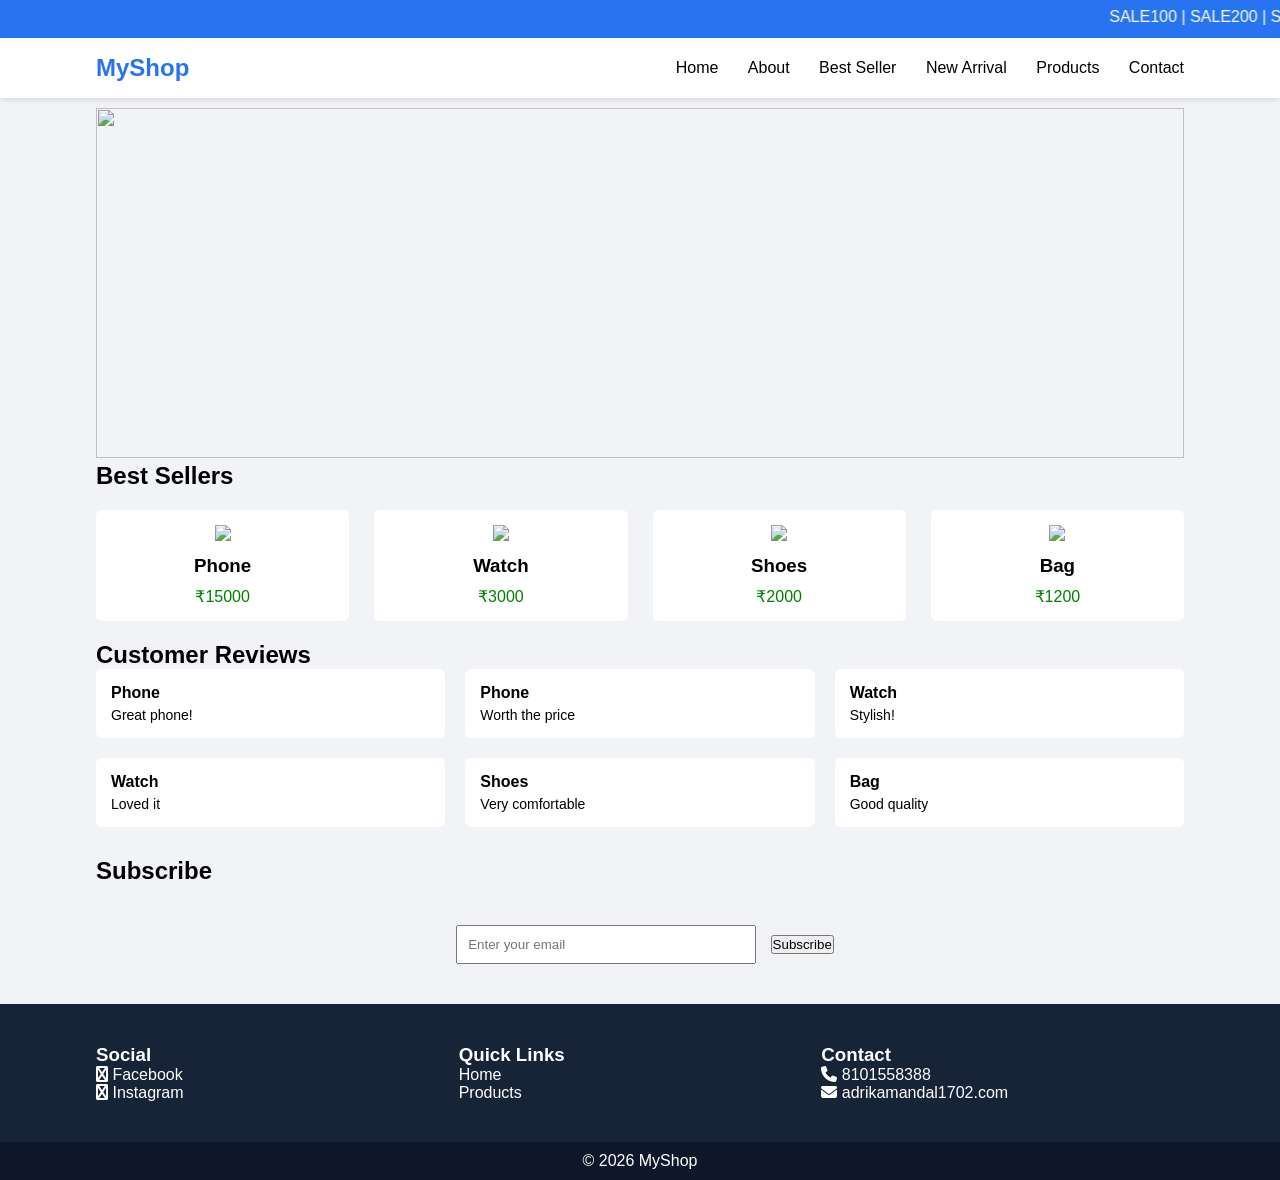
==== index.html @ 9862caaf "Add files via upload" ====
<!DOCTYPE html>
<html>
<head>
  <title>Home</title>
  <link rel="stylesheet" href="style.css">
  <link rel="stylesheet" href="https://cdnjs.cloudflare.com/ajax/libs/font-awesome/6.5.0/css/all.min.css">
</head>

<body>

<header>
  <div class="top-bar">
    <marquee>SALE100 | SALE200 | SALE300</marquee>
  </div>

  <div class="nav-bar">
    <div class="container nav-content">
      <div class="logo">MyShop</div>

      <nav>
        <a href="index.html">Home</a>
        <a href="about.html">About</a>
        <a href="bestseller.html">Best Seller</a>
        <a href="newarrival.html">New Arrival</a>
        <a href="products.html">Products</a>
        <a href="contact.html">Contact</a>
      </nav>
    </div>
  </div>
</header>

<div class="container">

 
  <div class="slider">    
    <img id="slider-img" src="https://images.unsplash.com/photo-1607082348824-0a96f2a4b9da">
  </div>

  
  <h2 class="section-title">Best Sellers</h2>
  <div id="product-list" class="products"></div>

 
  <h2 class="section-title">Customer Reviews</h2>
  <div id="reviews" class="reviews"></div>

 
  <h2 class="section-title">Subscribe</h2>
  <form id="newsletter">
    <input type="email" id="email" placeholder="Enter your email">
    <button type="submit">Subscribe</button>
  </form>

</div>


<footer>
  <div class="footer-top">
    <div class="container footer-content">

      <div class="footer-col">
        <h3>Social</h3>
        <p><i class="fa fa-facebook"></i> Facebook</p>
        <p><i class="fa fa-instagram"></i> Instagram</p>
      </div>

      <div class="footer-col">
        <h3>Quick Links</h3>
        <p>Home</p>
        <p>Products</p>
      </div>

      <div class="footer-col">
        <h3>Contact</h3>
        <p><i class="fa fa-phone"></i> 8101558388</p>
        <p><i class="fa fa-envelope"></i> adrikamandal1702.com</p>
      </div>

    </div>
  </div>

  <div class="footer-bottom">
    © 2026 MyShop
  </div>
</footer>

<script src="js/script.js"></script>

</body>
</html>
---- style.css ----
* {
  margin: 0;
  padding: 0;
  box-sizing: border-box;
}

body {
  font-family: Arial;
  background: #f1f3f6;
}

/* CONTAINER */
.container {
  width: 85%;
  margin: auto;
}

/* HEADER */
.top-bar {
  background: #2874f0;
  color: white;
  padding: 8px 0;
}

.nav-bar {
  background: white;
  box-shadow: 0 2px 6px rgba(0,0,0,0.1);
}

.nav-content {
  display: flex;
  justify-content: space-between;
  align-items: center;
  height: 60px;
}

.logo {
  font-size: 24px;
  font-weight: bold;
  color: #2874f0;
}

nav a {
  margin-left: 25px;
  text-decoration: none;
  color: black;
}

nav a:hover {
  color: #2874f0;
}

/* SLIDER */
.slider img {
  width: 100%;
  height: 350px;
  object-fit: cover;
  margin-top: 10px;
}

/* PRODUCTS */
.products {
  display: grid;
  grid-template-columns: repeat(4, 1fr);
  gap: 25px;
  margin: 20px 0;
}

.product-card {
  background: white;
  padding: 15px;
  text-align: center;
  border-radius: 6px;
}

.product-card img {
  height: 150px;
  object-fit: contain;
}

.product-card h3 {
  margin: 10px 0;
}

.product-card p {
  color: green;
}

/* ABOUT */
.about {
  display: flex;
  gap: 30px;
  margin: 30px 0;
}

.about img {
  width: 350px;
}

/* FORM */
form {
  text-align: center;
  margin: 30px 0;
}

form input, form textarea {
  width: 300px;
  padding: 10px;
  margin: 10px;
}

/* FOOTER */
.footer-top {
  background: #172337;
  color: white;
  padding: 40px 0;
}

.footer-content {
  display: flex;
  justify-content: space-between;
}

.footer-col {
  flex: 1;
}

.footer-bottom {
  background: #0f172a;
  color: white;
  text-align: center;
  padding: 10px;
}

/* REVIEWS */
.reviews {
  display: grid;
  grid-template-columns: repeat(3, 1fr);
  gap: 20px;
  margin-bottom: 30px;
}

.review-card {
  background: white;
  padding: 15px;
  border-radius: 6px;
}

.review-card h4 {
  margin-bottom: 5px;
}

.review-card p {
  font-size: 14px;
}

/* GRID LAYOUT */
.image-grid {
  display: grid;
  grid-template-columns: repeat(3, 1fr); /* 3 per row */
  gap: 20px;
  margin-top: 20px;
}

/* CARD */
.img-card {
  position: relative;
  background: #fff;
  padding: 10px;
  border-radius: 10px;
  text-align: center;
  overflow: hidden;
}

/* IMAGE (FIXED) */
.img-card img {
  width: 100%;
  height: 250px;              
  object-fit: contain;        
  background: #f5f5f5;        
  display: block;
}

/* PRICE OVERLAY */
.price {
  position: absolute;
  bottom: 10px;               
  left: 10px;
  right: 10px;
  background: rgba(0,0,0,0.6);
  color: white;
  text-align: center;
  padding: 8px;
  border-radius: 5px;
  font-weight: bold;
}

/* HOVER EFFECT */
.img-card:hover img {
  transform: scale(1.5);
  filter: brightness(1);
}

.img-card:hover {
  transform: scale(1.1);
}
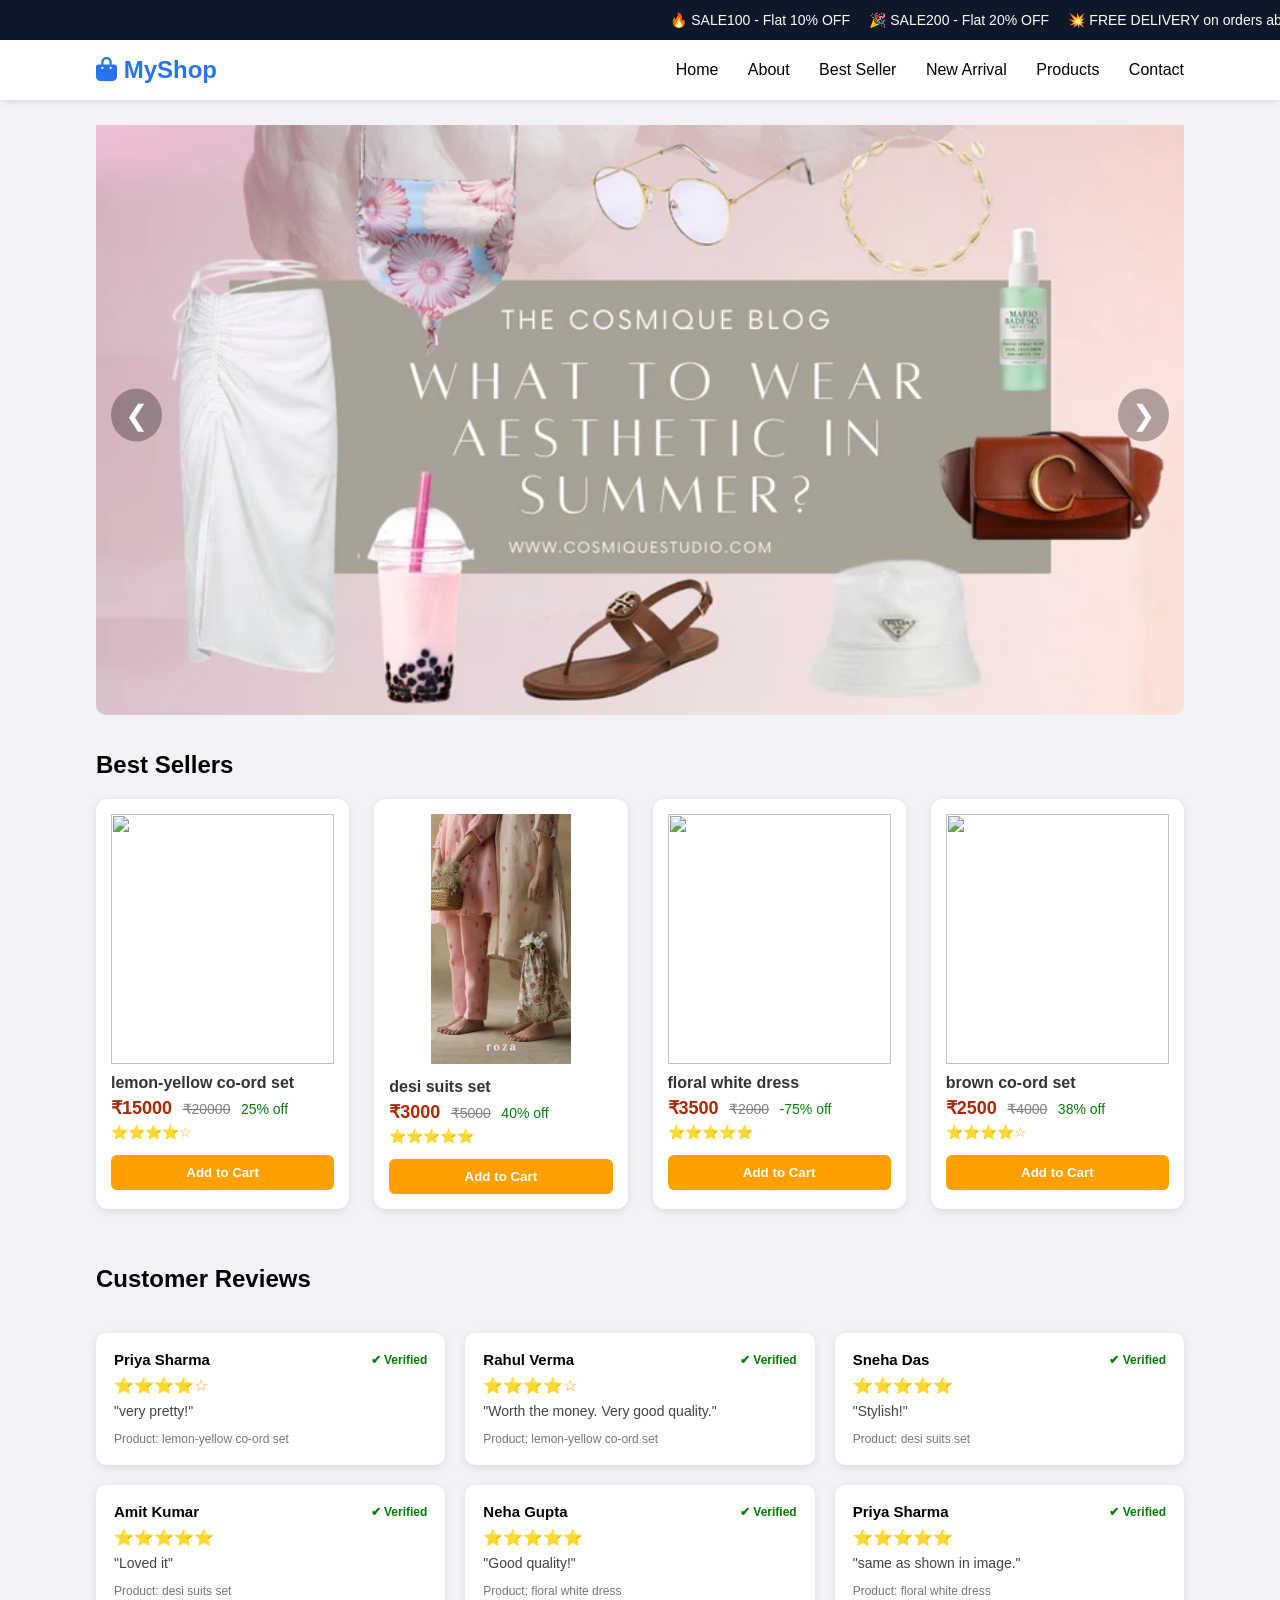
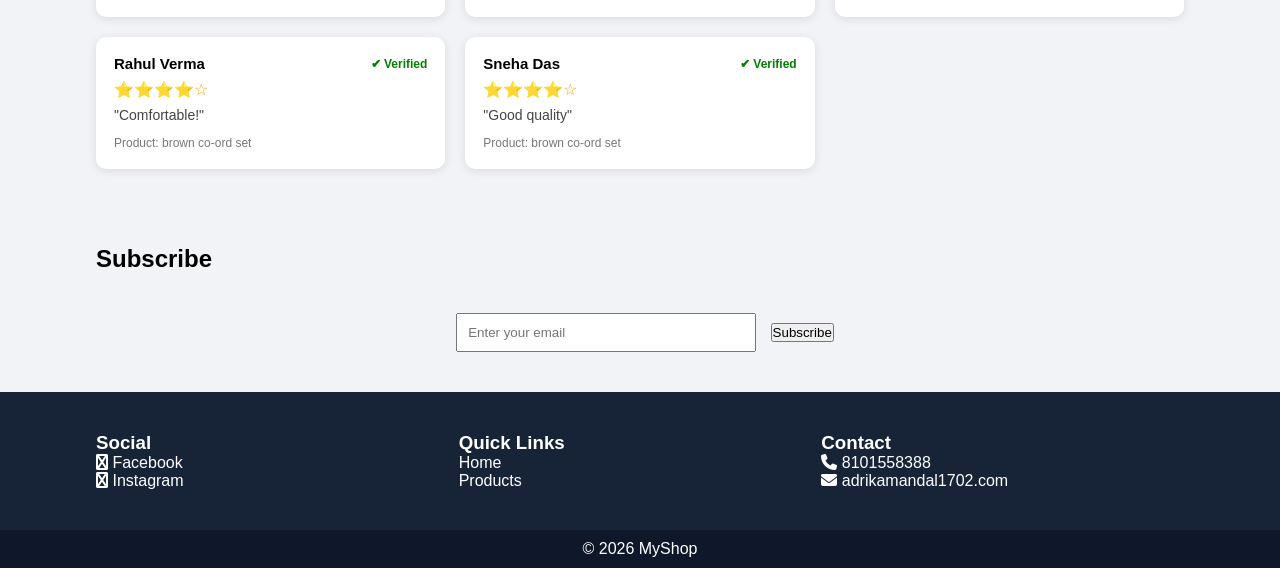
==== commit f94c7f35: "Add files via upload" ====
--- a/index.html
+++ b/index.html
@@ -4,18 +4,26 @@
   <title>Home</title>
   <link rel="stylesheet" href="style.css">
   <link rel="stylesheet" href="https://cdnjs.cloudflare.com/ajax/libs/font-awesome/6.5.0/css/all.min.css">
+  
 </head>
 
 <body>
 
 <header>
-  <div class="top-bar">
-    <marquee>SALE100 | SALE200 | SALE300</marquee>
+ <div class="top-bar">
+  <div class="marquee">
+    <span>
+      🔥 SALE100 - Flat 10% OFF &nbsp;&nbsp;&nbsp;
+      🎉 SALE200 - Flat 20% OFF &nbsp;&nbsp;&nbsp;
+      💥 FREE DELIVERY on orders above ₹999
+    </span>
   </div>
+</div>
 
   <div class="nav-bar">
     <div class="container nav-content">
-      <div class="logo">MyShop</div>
+      <div class="logo"><i class="fa-solid fa-bag-shopping"></i> MyShop</div>
+      
 
       <nav>
         <a href="index.html">Home</a>
@@ -32,17 +40,30 @@
 <div class="container">
 
  
-  <div class="slider">    
-    <img id="slider-img" src="https://images.unsplash.com/photo-1607082348824-0a96f2a4b9da">
-  </div>
+  <div class="slider">
 
+  <button class="arrow left" onclick="prevSlide()">❮</button>
+
+  <img id="slider-image" src="">
+
+  <button class="arrow right" onclick="nextSlide()">❯</button>
+
+</div>
+<br>
+<br>
   
   <h2 class="section-title">Best Sellers</h2>
   <div id="product-list" class="products"></div>
 
+  <br>
+  <br>
+
  
   <h2 class="section-title">Customer Reviews</h2>
   <div id="reviews" class="reviews"></div>
+
+  <br>
+  <br>
 
  
   <h2 class="section-title">Subscribe</h2>
@@ -55,6 +76,7 @@
 
 
 <footer>
+  <script src="script.js"></script>
   <div class="footer-top">
     <div class="container footer-content">
 
--- a/style.css
+++ b/style.css
@@ -5,7 +5,7 @@
 }
 
 body {
-  font-family: Arial;
+  font-family: Arial, sans-serif;
   background: #f1f3f6;
 }
 
@@ -20,6 +20,7 @@
   background: #2874f0;
   color: white;
   padding: 8px 0;
+  text-align: center;
 }
 
 .nav-bar {
@@ -44,9 +45,17 @@
   margin-left: 25px;
   text-decoration: none;
   color: black;
+  font-weight: 500;
 }
 
 nav a:hover {
+  color: #2874f0;
+}
+
+/* CART COUNT */
+#cart-count {
+  margin-left: 20px;
+  font-weight: bold;
   color: #2874f0;
 }
 
@@ -58,7 +67,7 @@
   margin-top: 10px;
 }
 
-/* PRODUCTS */
+/* PRODUCTS (OLD GRID - KEEP) */
 .products {
   display: grid;
   grid-template-columns: repeat(4, 1fr);
@@ -76,10 +85,6 @@
 .product-card img {
   height: 150px;
   object-fit: contain;
-}
-
-.product-card h3 {
-  margin: 10px 0;
 }
 
 .product-card p {
@@ -146,61 +151,427 @@
   border-radius: 6px;
 }
 
-.review-card h4 {
-  margin-bottom: 5px;
-}
-
-.review-card p {
-  font-size: 14px;
-}
-
-/* GRID LAYOUT */
+/* ===== PRODUCT GRID ===== */
+
 .image-grid {
   display: grid;
-  grid-template-columns: repeat(3, 1fr); /* 3 per row */
-  gap: 20px;
+  grid-template-columns: repeat(3, 1fr);
+  gap: 25px;
   margin-top: 20px;
 }
 
 /* CARD */
 .img-card {
-  position: relative;
   background: #fff;
-  padding: 10px;
-  border-radius: 10px;
-  text-align: center;
-  overflow: hidden;
-}
-
-/* IMAGE (FIXED) */
+  padding: 15px;
+  border-radius: 12px;
+  text-align: left;
+  transition: 0.3s ease;
+  box-shadow: 0 2px 8px rgba(0,0,0,0.1);
+}
+
 .img-card img {
   width: 100%;
-  height: 250px;              
-  object-fit: contain;        
-  background: #f5f5f5;        
-  display: block;
-}
-
-/* PRICE OVERLAY */
-.price {
+  height: 250px;
+  object-fit: contain;
+  margin-bottom: 10px;
+}
+
+.img-card:hover {
+  transform: translateY(-5px);
+  box-shadow: 0 6px 15px rgba(0,0,0,0.15);
+}
+
+/* PRODUCT NAME */
+.product-name {
+  font-size: 16px;
+  margin-bottom: 5px;
+  color: #333;
+}
+
+.price-box {
+  margin: 5px 0;
+}
+
+.new-price {
+  color: #b12704;
+  font-size: 18px;
+  font-weight: bold;
+}
+
+.old-price {
+  text-decoration: line-through;
+  color: gray;
+  margin-left: 6px;
+  font-size: 14px;
+}
+
+.discount {
+  color: green;
+  margin-left: 6px;
+  font-size: 14px;
+}
+
+/* RATING */
+.rating {
+  color: #ffa41c;
+  font-size: 14px;
+  margin: 5px 0;
+}
+
+/* ADD TO CART BUTTON */
+.cart-btn {
+  width: 100%;
+  padding: 10px;
+  background: #ff9f00;
+  border: none;
+  border-radius: 6px;
+  color: white;
+  font-weight: bold;
+  cursor: pointer;
+  margin-top: 10px;
+  transition: 0.3s;
+}
+
+.cart-btn:hover {
+  background: #fb641b;
+}
+
+/* RESPONSIVE */
+@media (max-width: 768px) {
+  .image-grid {
+    grid-template-columns: repeat(2, 1fr);
+  }
+}
+
+@media (max-width: 480px) {
+  .image-grid {
+    grid-template-columns: 1fr;
+  }
+}
+
+/*SLIDER*/
+.slider {
+  position: relative;
+  width: 100%;
+  height: 600px;
+  overflow: hidden;
+  margin-top: 15px;
+  border-radius: 10px;
+}
+
+.slider img {
+  width: 100%;
+  height: 100%;
+  object-fit: cover;
+  transition: opacity 15s ease;
+}
+
+/* ARROWS */
+.arrow {
   position: absolute;
-  bottom: 10px;               
-  left: 10px;
-  right: 10px;
+  top: 50%;
+  transform: translateY(-50%);
+  background: rgba(0,0,0,0.3);
+  color: white;
+  border: none;
+  font-size: 28px;
+  padding: 10px 14px;
+  cursor: pointer;
+  border-radius: 50%;
+  transition: 0.3s;
+}
+
+.arrow:hover {
   background: rgba(0,0,0,0.6);
-  color: white;
+}
+
+.left {
+  left: 15px;
+}
+
+.right {
+  right: 15px;
+}
+
+/* CONTACT PAGE */
+.contact-box {
+  display: flex;
+  gap: 30px;
+  margin: 40px 0;
+  background: white;
+  border-radius: 10px;
+  box-shadow: 0 4px 15px rgba(0,0,0,0.1);
+  overflow: hidden;
+}
+
+/* LEFT SIDE */
+.contact-info {
+  flex: 1;
+  background: #2874f0;
+  color: white;
+  padding: 40px;
+}
+
+.contact-info h3 {
+  margin-bottom: 20px;
+}
+
+.contact-info p {
+  margin: 15px 0;
+  font-size: 15px;
+}
+
+.contact-info i {
+  margin-right: 10px;
+}
+
+.social-icons i {
+  font-size: 20px;
+  margin-right: 15px;
+  margin-top: 20px;
+  cursor: pointer;
+}
+
+/* RIGHT SIDE */
+.contact-form {
+  flex: 1;
+  padding: 40px;
+}
+
+.contact-form form {
+  display: flex;
+  flex-direction: column;
+}
+
+.contact-form input,
+.contact-form textarea {
+  padding: 12px;
+  margin-bottom: 15px;
+  border: 1px solid #ccc;
+  border-radius: 5px;
+  font-size: 14px;
+}
+
+.contact-form input:focus,
+.contact-form textarea:focus {
+  border-color: #2874f0;
+  outline: none;
+}
+
+/* BUTTON */
+.contact-form button {
+  padding: 12px;
+  background: #ff9f00;
+  border: none;
+  color: white;
+  font-weight: bold;
+  border-radius: 5px;
+  cursor: pointer;
+  transition: 0.3s;
+}
+
+.contact-form button:hover {
+  background: #fb641b;
+}
+
+/* RESPONSIVE */
+@media (max-width: 768px) {
+  .contact-box {
+    flex-direction: column;
+  }
+}
+
+/* HERO */
+.about-hero {
   text-align: center;
-  padding: 8px;
+  padding: 40px 0;
+}
+
+.about-hero h1 {
+  font-size: 32px;
+  margin-bottom: 10px;
+}
+
+/* MAIN SECTION */
+.about-main {
+  display: flex;
+  gap: 40px;
+  margin: 40px 0;
+  align-items: center;
+}
+
+.about-img img {
+  width: 100%;
+  max-width: 400px;
+  border-radius: 10px;
+}
+
+.about-text {
+  flex: 1;
+}
+
+.about-text h2 {
+  margin-bottom: 10px;
+}
+
+.about-text p {
+  margin-bottom: 15px;
+  color: #555;
+}
+
+/* BUTTON */
+.about-btn {
+  padding: 10px 20px;
+  background: #ff9f00;
+  border: none;
+  color: white;
   border-radius: 5px;
+  cursor: pointer;
+}
+
+.about-btn:hover {
+  background: #fb641b;
+}
+
+/* FEATURES */
+.features {
+  display: flex;
+  justify-content: space-between;
+  margin: 50px 0;
+  text-align: center;
+}
+
+.feature-box {
+  flex: 1;
+}
+
+.feature-box i {
+  font-size: 30px;
+  color: #2874f0;
+  margin-bottom: 10px;
+}
+
+/* STATS */
+.stats {
+  display: flex;
+  justify-content: space-around;
+  background: #2874f0;
+  color: white;
+  padding: 30px;
+  border-radius: 10px;
+}
+
+.stat-box h2 {
+  font-size: 28px;
+}
+
+/* RESPONSIVE */
+@media (max-width: 768px) {
+  .about-main {
+    flex-direction: column;
+    text-align: center;
+  }
+
+  .features {
+    flex-direction: column;
+    gap: 20px;
+  }
+
+  .stats {
+    flex-direction: column;
+    gap: 20px;
+  }
+}
+
+/* TOP BAR */
+.top-bar {
+  background:  #0f172a;
+  color: white;
+  overflow: hidden;
+  height: 40px;
+  display: flex;
+  align-items: center;
+}
+
+/* SCROLL TEXT */
+.marquee {
+  white-space: nowrap;
+  display: inline-block;
+  animation: scrollText 12s linear infinite;
+}
+
+.marquee span {
+  padding-left: 100%;
+  font-size: 14px;
+  font-weight: 500;
+}
+
+/* ANIMATION */
+@keyframes scrollText {
+  0% {
+    transform: translateX(0%);
+  }
+  100% {
+    transform: translateX(-100%);
+  }
+}
+
+/* REVIEW SECTION */
+.reviews {
+  display: grid;
+  grid-template-columns: repeat(auto-fit, minmax(280px, 1fr));
+  gap: 20px;
+  margin: 40px 0;
+}
+
+/* CARD */
+.review-card {
+  background: #fff;
+  padding: 18px;
+  border-radius: 10px;
+  box-shadow: 0 2px 10px rgba(0,0,0,0.1);
+  transition: 0.3s;
+}
+
+.review-card:hover {
+  transform: translateY(-5px);
+}
+
+/* HEADER */
+.review-header {
+  display: flex;
+  justify-content: space-between;
+  align-items: center;
+}
+
+.review-header h4 {
+  margin: 0;
+  font-size: 15px;
+}
+
+/* VERIFIED BADGE */
+.verified {
+  font-size: 12px;
+  color: green;
   font-weight: bold;
 }
 
-/* HOVER EFFECT */
-.img-card:hover img {
-  transform: scale(1.5);
-  filter: brightness(1);
-}
-
-.img-card:hover {
-  transform: scale(1.1);
+/* STARS */
+.stars {
+  color: #ff9f00;
+  margin: 8px 0;
+}
+
+/* TEXT */
+.review-text {
+  font-size: 14px;
+  color: #444;
+  margin-bottom: 10px;
+}
+
+/* PRODUCT NAME */
+.review-product {
+  font-size: 12px;
+  color: #777;
 }
